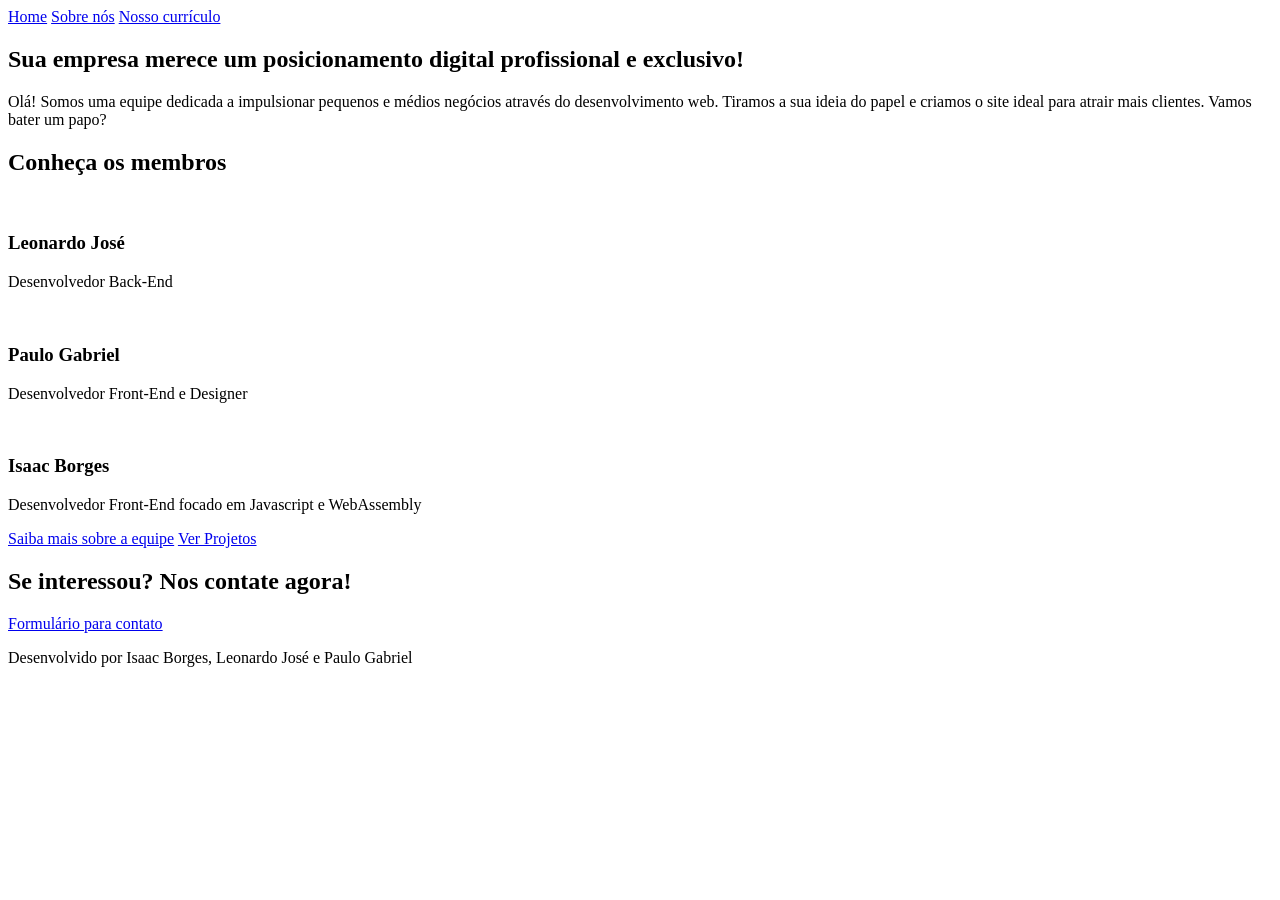
==== index.html @ 7fd9dccf "Criando uma pasta para guardar os arquivos html e atuaalizando os mesmmos." ====
<!DOCTYPE html>
<html lang="pt-br">

<head>
    <meta charset="UTF-8">
    <meta name="viewport" content="width=device-width, initial-scale=1.0, maximum-scale=1.0, user-scalable=no">
    <title>Portfolio</title>
    <link rel="stylesheet" href="/css/style.css">
</head>

<body>
    <header class="header-principal">
        <nav class="nav-menu">
            <a class="nav-link" href="/index.html">Home</a>
            <a class="nav-link" href="/html/sobre_nos.html">Sobre nós</a>
            <a class="nav-link" href="/html/curriculo.html">Nosso currículo</a>
        </nav>
    </header>
    <main class="secao-apresentacao">
        <section class="apresentacao-bloco">
            <h1 class="apresentacao-titulo">Sua empresa merece um posicionamento digital<strong class="destaque-cor"> 
                profissional e exclusivo!</strong></h1>
            <p class="apresentacao-paragrafo">Olá! Somos uma equipe dedicada a impulsionar pequenos e médios negócios através do 
                desenvolvimento web. Tiramos a sua ideia do papel e criamos o site ideal para atrair mais clientes. Vamos bater um papo?</p>
        </section>

        <section class="apresentacao-bloco">
            <h2 class="apresentacao-titulo">Conheça os membros</h2>
        </section>
        
        <section class="grade-membros">     
            <div class="cartao-membro">
                <img class="imagem-perfil" src="">
                <h3 class="nome-membro"> Leonardo José </h3>
                <p class="apresentacao-paragrafo">Desenvolvedor Back-End</p>
            </div>
            <div class="cartao-membro">
                <img class="imagem-perfil" src="">
                <h3 class="nome-membro"> Paulo Gabriel </h3>
                <p class="apresentacao-paragrafo">Desenvolvedor Front-End e Designer</p>               
            </div>
       
            <div class="cartao-largo cartao-membro">
                <img class="imagem-perfil" src="">
                <h3 class="nome-membro"> Isaac Borges</h3>
                <p class="apresentacao-paragrafo">Desenvolvedor Front-End focado em Javascript e WebAssembly</p>
            </div>
        </section>
        <section class="grupo-botoes">
            <a class="botao-link" href="/html/sobre_nos.html">Saiba mais sobre a equipe</a>
            <a class="botao-link" href="/html/curriculo.html">Ver Projetos</a>
        </section>   
        
        <section class="apresentacao-bloco">
            <h2 class="apresentacao-titulo">Se interessou? <strong class="destaque-cor">Nos contate agora!</strong></h2>
        </section>
        
        <section class="grupo-botoes">
            <a class="botao-link" href="/html/nos_contate.html">Formulário para contato</a>
        </section>  
        
    </main>
    <footer class="footer-principal">
        <p>Desenvolvido por Isaac Borges, Leonardo José e Paulo Gabriel</p>
    </footer>
</body> 

</html>
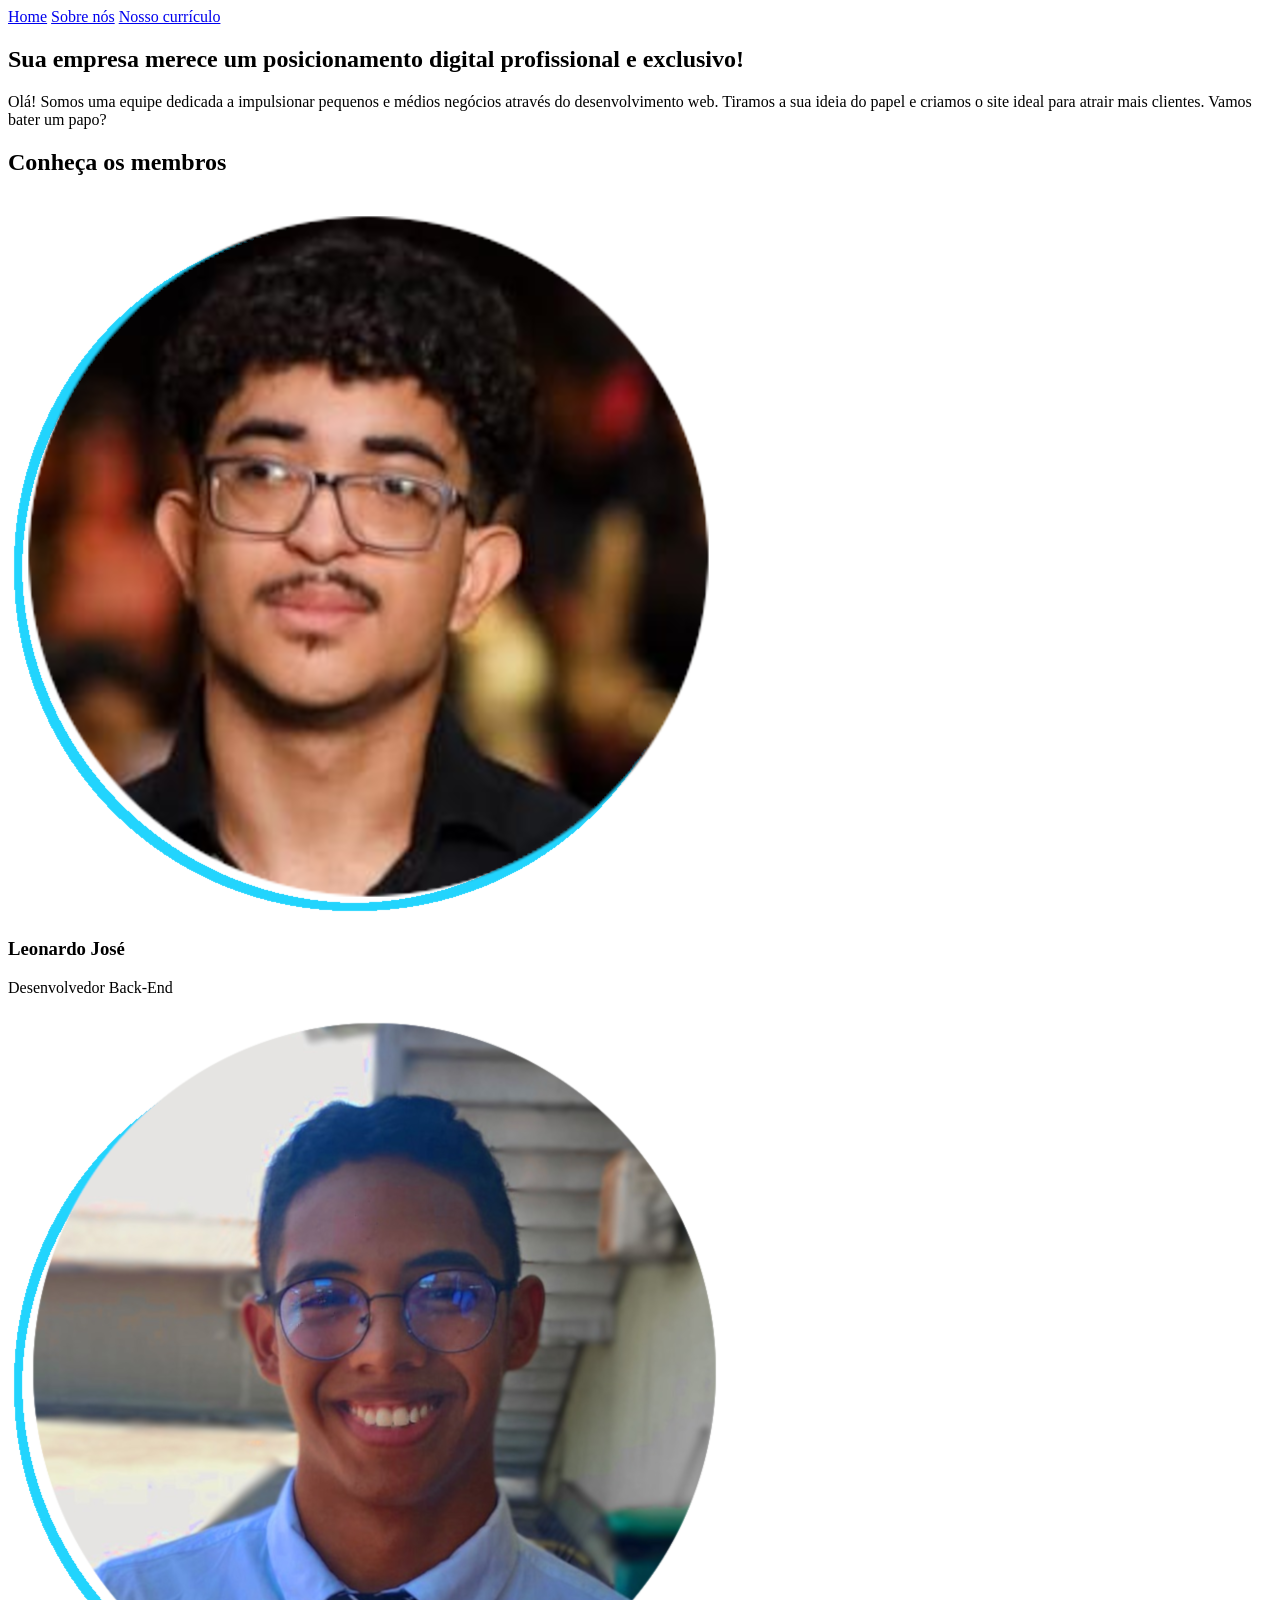
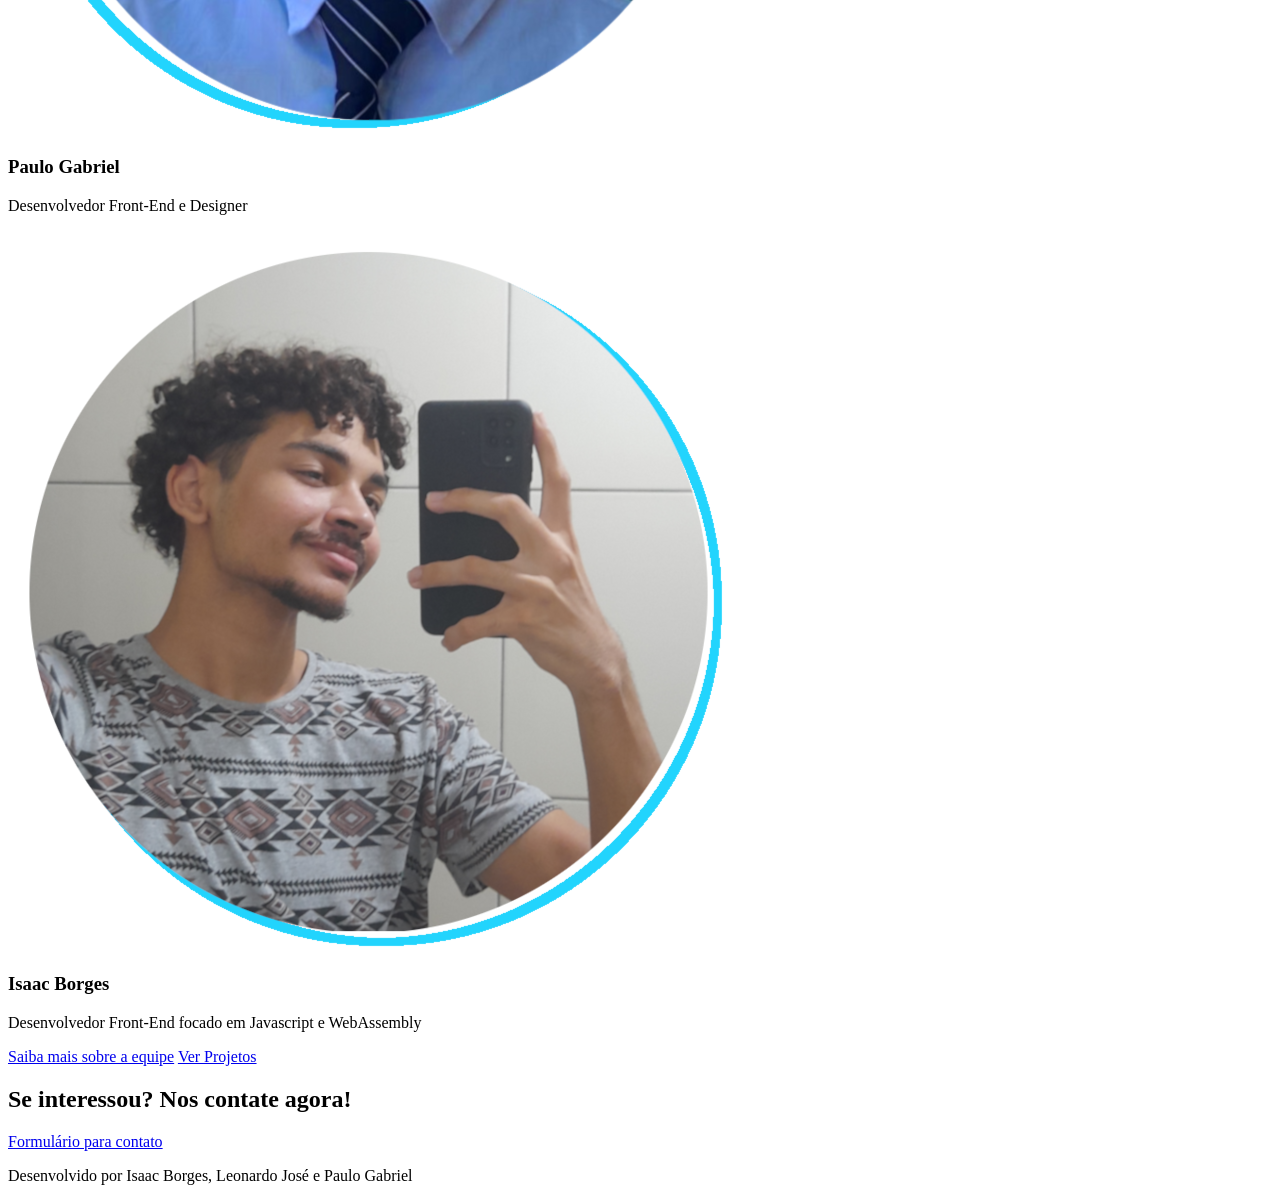
==== commit 10dd8d6c: "Adicionando imagens" ====
--- a/index.html
+++ b/index.html
@@ -5,9 +5,9 @@
     <meta charset="UTF-8">
     <meta name="viewport" content="width=device-width, initial-scale=1.0, maximum-scale=1.0, user-scalable=no">
     <title>Portfolio</title>
-    <link rel="stylesheet" href="/css/style.css">
+    <link rel="stylesheet" href="../css/styles.css">
 </head>
-
+ 
 <body>
     <header class="header-principal">
         <nav class="nav-menu">
@@ -30,18 +30,18 @@
         
         <section class="grade-membros">     
             <div class="cartao-membro">
-                <img class="imagem-perfil" src="">
+                <img class="imagem-perfil" src="../img/leo_inv.png">
                 <h3 class="nome-membro"> Leonardo José </h3>
                 <p class="apresentacao-paragrafo">Desenvolvedor Back-End</p>
             </div>
             <div class="cartao-membro">
-                <img class="imagem-perfil" src="">
+                <img class="imagem-perfil" src="../img/paulo.png">
                 <h3 class="nome-membro"> Paulo Gabriel </h3>
                 <p class="apresentacao-paragrafo">Desenvolvedor Front-End e Designer</p>               
             </div>
        
             <div class="cartao-largo cartao-membro">
-                <img class="imagem-perfil" src="">
+                <img class="imagem-perfil" src="../img/Issa_circulo.png">
                 <h3 class="nome-membro"> Isaac Borges</h3>
                 <p class="apresentacao-paragrafo">Desenvolvedor Front-End focado em Javascript e WebAssembly</p>
             </div>
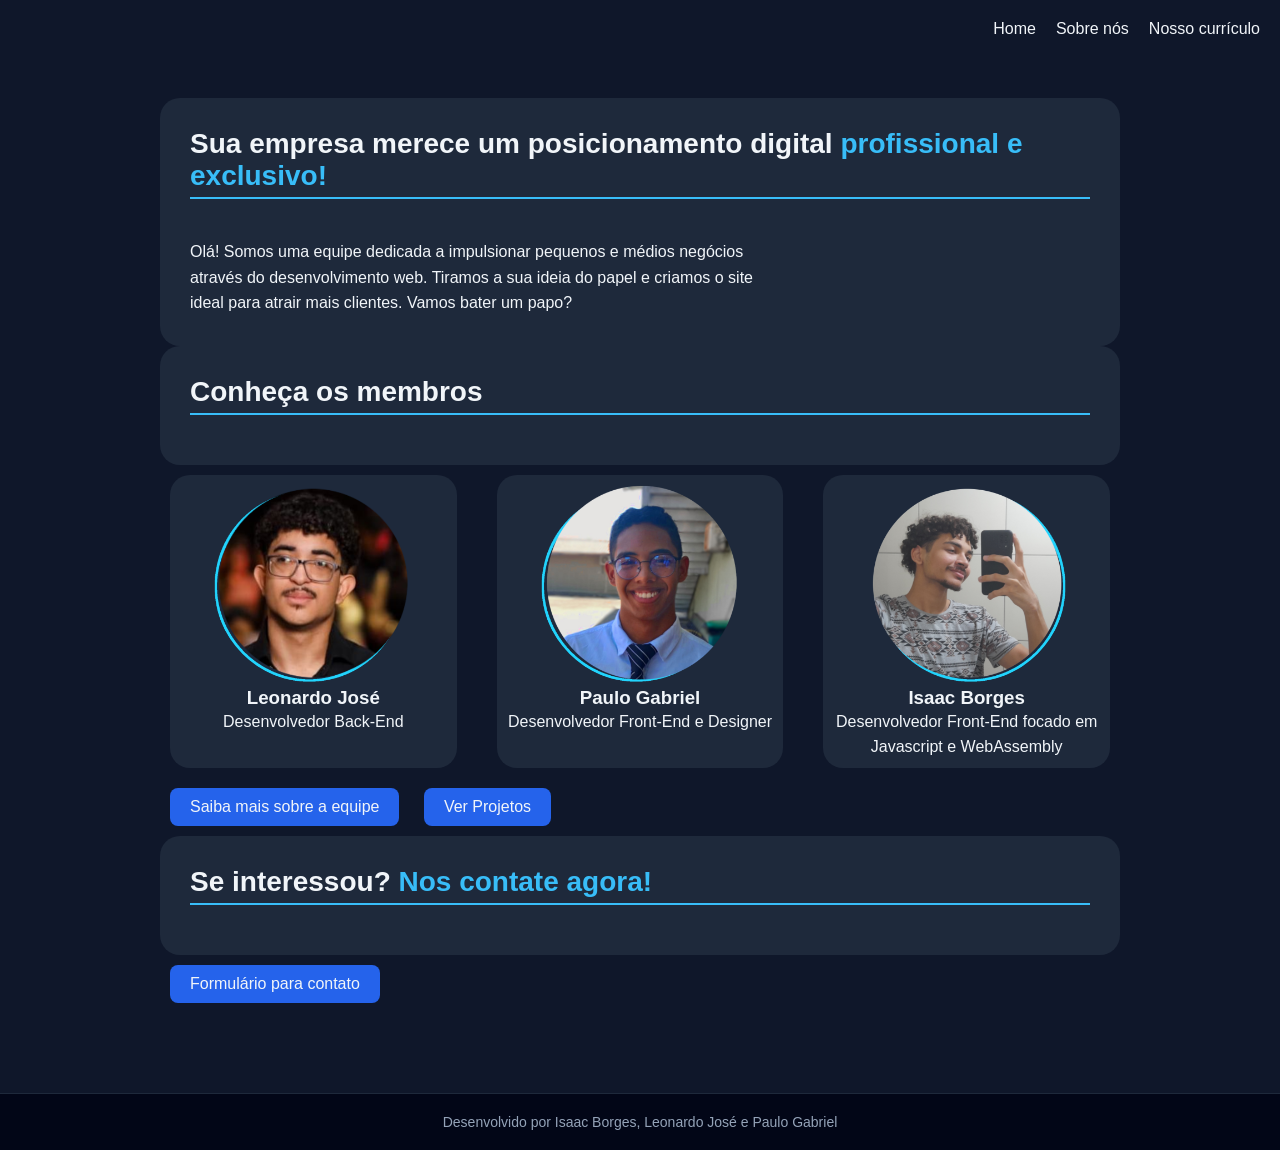
==== commit f8679d5e: "Commit final" ====
--- a/index.html
+++ b/index.html
@@ -5,15 +5,15 @@
     <meta charset="UTF-8">
     <meta name="viewport" content="width=device-width, initial-scale=1.0, maximum-scale=1.0, user-scalable=no">
     <title>Portfolio</title>
-    <link rel="stylesheet" href="../css/styles.css">
+    <link rel="stylesheet" href="./css/styles.css">
 </head>
  
 <body>
     <header class="header-principal">
         <nav class="nav-menu">
-            <a class="nav-link" href="/index.html">Home</a>
-            <a class="nav-link" href="/html/sobre_nos.html">Sobre nós</a>
-            <a class="nav-link" href="/html/curriculo.html">Nosso currículo</a>
+            <a class="nav-link" href="./index.html">Home</a>
+            <a class="nav-link" href="./html/sobre_nos.html">Sobre nós</a>
+            <a class="nav-link" href="./html/curriculo.html">Nosso currículo</a>
         </nav>
     </header>
     <main class="secao-apresentacao">
@@ -47,8 +47,8 @@
             </div>
         </section>
         <section class="grupo-botoes">
-            <a class="botao-link" href="/html/sobre_nos.html">Saiba mais sobre a equipe</a>
-            <a class="botao-link" href="/html/curriculo.html">Ver Projetos</a>
+            <a class="botao-link" href="./html/sobre_nos.html">Saiba mais sobre a equipe</a>
+            <a class="botao-link" href="./html/curriculo.html">Ver Projetos</a>
         </section>   
         
         <section class="apresentacao-bloco">
@@ -56,7 +56,7 @@
         </section>
         
         <section class="grupo-botoes">
-            <a class="botao-link" href="/html/nos_contate.html">Formulário para contato</a>
+            <a class="botao-link" href="./html/nos_contate.html">Formulário para contato</a>
         </section>  
         
     </main>
--- a/css/styles.css
+++ b/css/styles.css
@@ -0,0 +1,305 @@
+* {
+    margin: 0;
+    box-sizing: border-box;
+}
+
+:root {
+    --cor-fundo: #0f172a;
+    --cor-card: #1e293b;
+    --cor-destaque: #38bdf8;
+    --cor-botao: #2563eb;
+    --cor-texto: #f1f5f9;
+    --cor-texto-secundario: #94a3b8;
+    --cor-footer: #020617;
+}
+
+body {
+    background-color: var(--cor-fundo);
+    color: var(--cor-texto);
+    font-family: Arial, sans-serif;
+}
+
+a {
+    text-decoration: none;
+    color: inherit;
+}
+
+.header-principal {
+    background-color: var(--cor-fundo);
+    display: flex;
+    justify-content: flex-end;
+}
+
+.nav-menu {
+    display: flex;
+    gap: 20px;
+    padding: 20px;
+}
+
+.nav-link:hover {
+    color: var(--cor-destaque);
+}
+
+.secao-apresentacao {
+    max-width: 1000px;
+    margin: 0;
+}
+
+.destaque-cor {
+    color: var(--cor-destaque);
+}
+
+.apresentacao-bloco {
+    display: flex;
+    justify-content: center;
+    flex-direction: column;
+    padding: 40px;
+}
+
+.cartao-membro {
+    background-color: var(--cor-card);
+    border-radius: 20px;
+    padding: 8px; 
+    margin: 10px;
+    text-align: center;
+}
+
+.grade-membros {
+    display: grid;
+    grid-template-columns: repeat(3, 1fr);
+    gap: 20px;
+}
+
+.imagem-perfil {
+    width: 200px;
+    height: 200px;
+    border-radius: 50%;
+    margin: 0 auto;
+}
+
+.botao-link {
+    background-color: var(--cor-botao);
+    padding: 10px 20px;
+    border-radius: 8px;
+    display: inline-block;
+    margin: 10px;
+}
+
+.botao-link:hover {
+    background-color: var(--cor-destaque);
+}
+
+
+/* Sobre nós */
+
+.secao-sobre {
+    max-width: 1000px;
+    margin: 0 auto;
+    padding: 40px 20px;
+}
+
+.sobre-bloco {
+    display: flex;
+    align-items: center;
+    justify-content: space-between;
+    gap: 30px;
+    margin-bottom: 40px;
+} 
+
+.layout-invertido {
+    flex-direction: row-reverse;
+}
+
+.sobre-texto {
+    flex: 1;
+}
+
+.apresentacao-paragrafo {
+    line-height: 1.6;
+}
+
+.sobre-imagem-caixa {
+    flex: 1;
+    display: flex;
+    justify-content: center;
+}
+
+.sobre-foto {
+    width: 200px;
+    height: 200px;
+    border-radius: 20px;
+}
+
+.apresentacao-titulo {
+    font-size: 28px;
+    margin-bottom: 20px;
+} 
+
+/* Nosso currículo */
+
+.secao-apresentacao {
+    max-width: 1000px;
+    margin: 0 auto;
+    padding: 40px 20px;
+}
+
+.apresentacao-bloco {
+    display: flex;
+    flex-direction: column;
+    gap: 20px;
+}
+
+.apresentacao-titulo {
+    font-size: 28px;
+    border-bottom: 2px solid var(--cor-destaque);
+    padding-bottom: 5px;
+}
+
+.apresentacao-paragrafo {
+    line-height: 1.6;
+    max-width: 600px;
+} 
+
+.apresentacao-bloco {
+    background-color: var(--cor-card);
+    padding: 30px;
+    border-radius: 20px;
+}
+
+.apresentacao-titulo + .apresentacao-titulo {
+    margin-top: 20px;
+} 
+
+
+.formulario-contato {
+    max-width: 500px;
+    margin: 0 auto;
+    width: 100%;
+}
+
+.formulario-grupo {
+    display: flex;
+    flex-direction: column;
+    margin-bottom: 15px;
+}
+
+.formulario-label {
+    margin-bottom: 5px;
+    font-size: 14px;
+}
+
+.formulario-input {
+    padding: 10px;
+    border-radius: 8px;
+    border: 1px solid var(--cor-card);
+    background-color: var(--cor-fundo);
+    color: var(--cor-texto);
+}
+
+.botao-formulario {
+    width: 100%;
+    text-align: center;
+}
+
+/* Rodapé */
+
+.footer-principal {
+    background-color: var(--cor-footer);
+    text-align: center;
+    padding: 20px;
+    margin-top: 40px;
+    border-top: 1px solid var(--cor-card);
+}
+
+.footer-principal p {
+    font-size: 14px;
+    color: var(--cor-texto-secundario);
+} 
+
+@media (max-width: 1200px) {
+    .grade-membros {
+        display: flex;
+        flex-direction: column;
+        gap: 20px;
+    }
+
+    .sobre-bloco {
+        display: flex;
+        flex-direction: column-reverse; 
+        align-items: center;
+        justify-content: center;
+        gap: 40px;
+        margin-bottom: 40px;
+    } 
+
+    .layout-invertido {
+        flex-direction: column-reverse;
+    }
+
+    .sobre-texto {
+        width: 100%;
+        font-size: 18px; 
+        text-align: justify; 
+    }
+
+    .apresentacao-paragrafo {
+        line-height: 1.6;
+    }
+
+    .sobre-imagem-caixa {
+        width: 100%;
+        display: flex;
+        justify-content: center;
+    }
+
+    .sobre-foto {
+        width: 200px;
+        height: 200px;
+        border-radius: 20px;
+    }
+
+    .apresentacao-titulo {
+        font-size: 2rem;
+        margin-bottom: 20px;
+        text-align: center; 
+    } 
+}
+
+
+@media screen and (max-width: 950px) and (orientation: landscape) {
+    
+    .sobre-bloco {
+        display: flex;
+        flex-direction: row;
+        align-items: center;
+        justify-content: space-between;
+        gap: 20px;
+        margin-bottom: 30px; 
+    } 
+
+    .layout-invertido {
+        flex-direction: row-reverse;
+    }
+
+    .sobre-texto {
+        flex: 2;
+        font-size: 15px; 
+        text-align: left;
+    }
+
+    .sobre-imagem-caixa {
+        flex: 1;
+    }
+
+    .sobre-foto {
+        width: 130px; 
+        height: 130px;
+        border-radius: 15px;
+    }
+
+    .apresentacao-titulo {
+        font-size: 1.8rem;
+        text-align: left;
+        margin-bottom: 15px;
+    } 
+}
